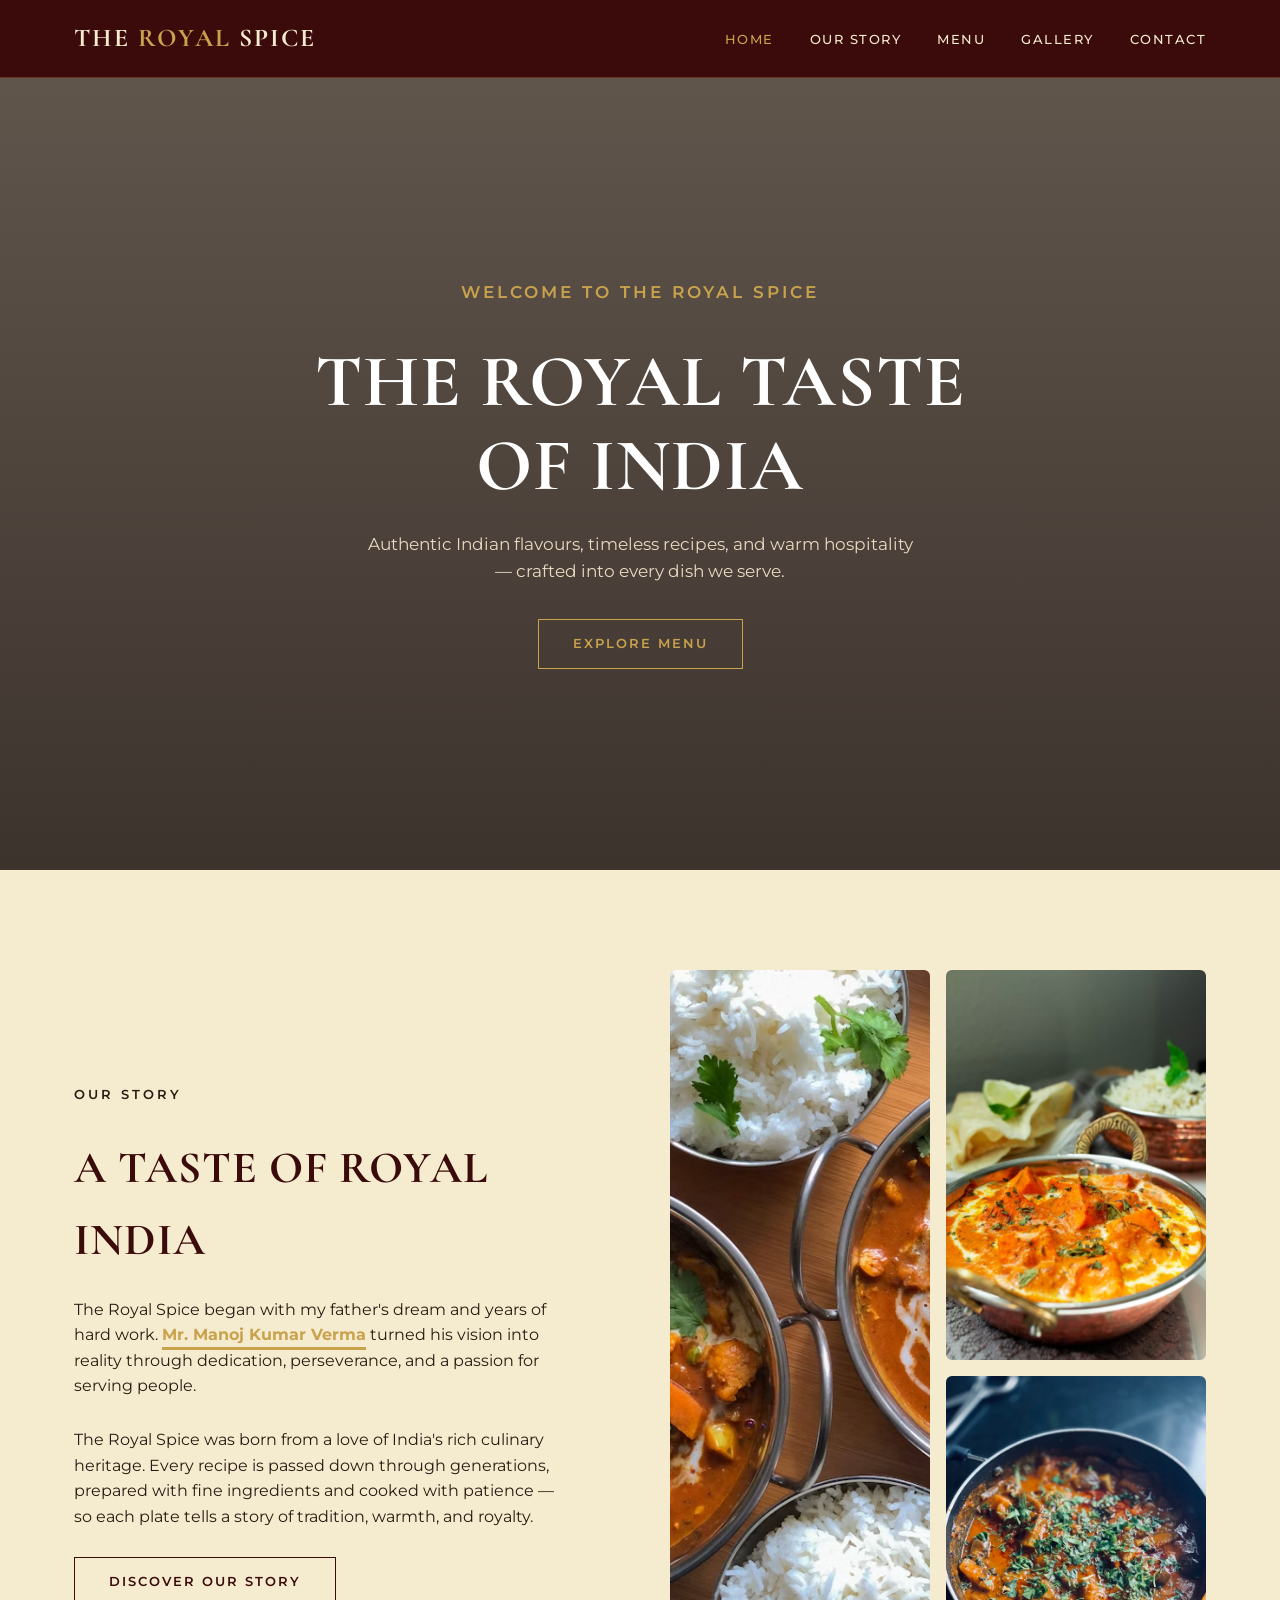
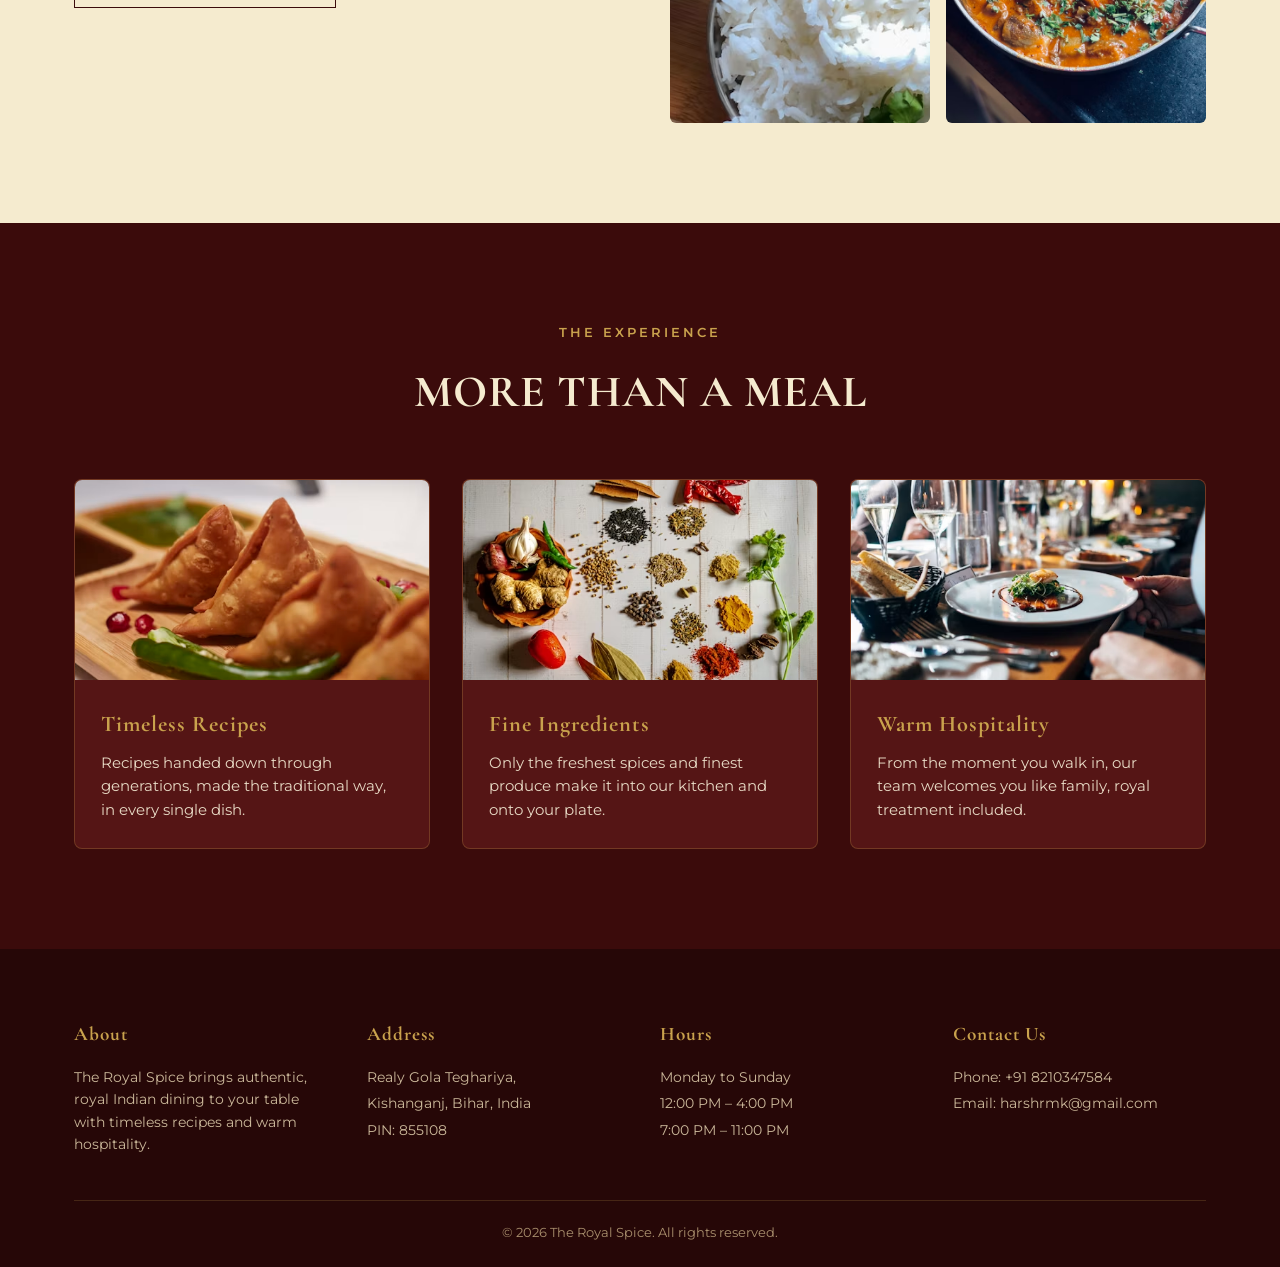
==== index.html @ 9bb50cf8 "Initial version of The Royal Spice website" ====
<!DOCTYPE html>
<html lang="en">
<head>
  <meta charset="UTF-8">
  <meta name="viewport" content="width=device-width, initial-scale=1.0">
  <title>The Royal Spice | Home</title>
  <link rel="stylesheet" href="style.css">
</head>
<body>

  <!-- =====================
       NAVIGATION BAR
       ===================== -->
  <header class="navbar">
    <div class="nav-container">
      <a href="index.html" class="logo">THE <span>ROYAL</span> SPICE</a>

      <ul class="nav-links">
        <li><a href="index.html" class="active">Home</a></li>
        <li><a href="story.html">Our Story</a></li>
        <li><a href="menu.html">Menu</a></li>
        <li><a href="gallery.html">Gallery</a></li>
        <li><a href="index.html#footer">Contact</a></li>
      </ul>

      <button class="hamburger" aria-label="Toggle navigation menu">
        <span></span>
        <span></span>
        <span></span>
      </button>
    </div>
  </header>

  <!-- =====================
       HERO SECTION
       ===================== -->
  <section class="hero">
    <div class="hero-content">
      <p class="section-label">Welcome to The Royal Spice</p>
      <h1>THE ROYAL TASTE OF INDIA</h1>
      <p>
        Authentic Indian flavours, timeless recipes, and warm hospitality —
        crafted into every dish we serve.
      </p>
      <a href="menu.html" class="btn">Explore Menu</a>
    </div>
  </section>

  <!-- =====================
       OUR STORY (preview)
       ===================== -->
  <section class="story-preview">
    <div class="container">

      <div class="story-text">
        <p class="section-label">Our Story</p>
        <h2>A TASTE OF ROYAL INDIA</h2>
        <p>
          The Royal Spice began with my father's dream and years of hard work.
          <span class="father-name">Mr. Manoj Kumar Verma</span> turned his vision into reality
          through dedication, perseverance, and a passion for serving people.
        </p>
        <p>
          The Royal Spice was born from a love of India's rich culinary
          heritage. Every recipe is passed down through generations,
          prepared with fine ingredients and cooked with patience — so
          each plate tells a story of tradition, warmth, and royalty.
        </p>
        <a href="story.html" class="btn btn-dark">Discover Our Story</a>
      </div>

      <div class="story-images">
        <img src="images/curry.avif" alt="Indian curry dish">
        <img src="images/spices.avif" alt="Indian spices">
        <img src="images/plated-dish.avif" alt="Freshly plated dish">
      </div>

    </div>
  </section>

  <!-- =====================
       EXPERIENCE SECTION
       ===================== -->
  <section class="experience">
    <div class="container">
      <p class="section-label">The Experience</p>
      <h2>MORE THAN A MEAL</h2>

      <div class="experience-cards">

        <div class="exp-card">
          <img src="images/traditional-recipe.avif" alt="Traditional recipe being prepared">
          <div class="exp-card-content">
            <h3>Timeless Recipes</h3>
            <p>Recipes handed down through generations, made the traditional way, in every single dish.</p>
          </div>
        </div>

        <div class="exp-card">
          <img src="images/ingredients.avif" alt="Fresh ingredients">
          <div class="exp-card-content">
            <h3>Fine Ingredients</h3>
            <p>Only the freshest spices and finest produce make it into our kitchen and onto your plate.</p>
          </div>
        </div>

        <div class="exp-card">
          <img src="images/Warm restaurant hospitality.avif" alt="Warm restaurant hospitality">
          <div class="exp-card-content">
            <h3>Warm Hospitality</h3>
            <p>From the moment you walk in, our team welcomes you like family, royal treatment included.</p>
          </div>
        </div>

      </div>
    </div>
  </section>

  <!-- =====================
       FOOTER
       ===================== -->
  <footer class="site-footer" id="footer">
    <div class="container">
      <div class="footer-grid">

        <div>
          <h4>About</h4>
          <p>The Royal Spice brings authentic, royal Indian dining to your table with timeless recipes and warm hospitality.</p>
        </div>

        <div>
          <h4>Address</h4>
          <p>Realy Gola Teghariya,</p>
          <p>Kishanganj, Bihar, India</p>
          <p>PIN: 855108</p>
        </div>

        <div>
          <h4>Hours</h4>
          <p>Monday to Sunday</p>
          <p>12:00 PM – 4:00 PM</p>
          <p>7:00 PM – 11:00 PM</p>
        </div>

        <div>
          <h4>Contact Us</h4>
          <p>Phone: +91 8210347584</p>
          <p>Email: harshrmk@gmail.com</p>
        </div>

      </div>

      <div class="footer-bottom">
        <p>&copy; 2026 The Royal Spice. All rights reserved.</p>
      </div>
    </div>
  </footer>

  <script src="script.js"></script>
</body>
</html>
---- style.css ----
/* =========================================================
   THE ROYAL SPICE — style.css
   A single shared stylesheet used by every page.
   Sections are labeled clearly so a beginner can find things.
   ========================================================= */

@import url('https://fonts.googleapis.com/css2?family=Cormorant+Garamond:wght@500;600;700&family=Montserrat:wght@400;500;600&display=swap');

:root {
  --cream: #F5EBCF;
  --maroon: #3B0B0B;
  --maroon-light: #551515;
  --gold: #C9A24D;
  --text-dark: #2A1B12;
  --white: #FFFFFF;

  --font-heading: 'Cormorant Garamond', serif;
  --font-body: 'Montserrat', sans-serif;

  --max-width: 1180px;
}

* {
  margin: 0;
  padding: 0;
  box-sizing: border-box;
}

html {
  scroll-behavior: smooth;
}

body {
  font-family: var(--font-body);
  color: var(--text-dark);
  background-color: var(--cream);
  line-height: 1.6;
  overflow-x: hidden;
}

img {
  max-width: 100%;
  display: block;
}

a {
  text-decoration: none;
  color: inherit;
}

ul {
  list-style: none;
}

.container {
  max-width: var(--max-width);
  margin: 0 auto;
  padding: 0 24px;
}

h1, h2, h3 {
  font-family: var(--font-heading);
  font-weight: 700;
  letter-spacing: 1px;
}

.section-label {
  font-family: var(--font-body);
  color: var(--gold);
  letter-spacing: 3px;
  font-size: 0.8rem;
  font-weight: 600;
  text-transform: uppercase;
}

.btn {
  display: inline-block;
  padding: 14px 34px;
  border: 1px solid var(--gold);
  color: var(--gold);
  font-family: var(--font-body);
  font-size: 0.8rem;
  font-weight: 600;
  letter-spacing: 2px;
  text-transform: uppercase;
  background: transparent;
  cursor: pointer;
  transition: background-color 0.3s ease, color 0.3s ease;
}

.btn:hover {
  background-color: var(--gold);
  color: var(--maroon);
}

.btn-dark {
  border-color: var(--maroon);
  color: var(--maroon);
}

.btn-dark:hover {
  background-color: var(--maroon);
  color: var(--cream);
}

.navbar {
  position: sticky;
  top: 0;
  left: 0;
  width: 100%;
  z-index: 1000;
  background-color: var(--maroon);
  border-bottom: 1px solid rgba(201, 162, 77, 0.3);
}

.nav-container {
  max-width: var(--max-width);
  margin: 0 auto;
  padding: 18px 24px;
  display: flex;
  align-items: center;
  justify-content: space-between;
}

.logo {
  font-family: var(--font-heading);
  font-size: 1.6rem;
  font-weight: 700;
  color: var(--cream);
  letter-spacing: 2px;
}

.logo span {
  color: var(--gold);
}

.nav-links {
  display: flex;
  gap: 36px;
}

.nav-links a {
  color: var(--cream);
  font-size: 0.82rem;
  font-weight: 500;
  letter-spacing: 1.5px;
  text-transform: uppercase;
  transition: color 0.25s ease;
  position: relative;
}

.nav-links a:hover,
.nav-links a.active {
  color: var(--gold);
}

.hamburger {
  display: none;
  flex-direction: column;
  gap: 5px;
  background: none;
  border: none;
  cursor: pointer;
  padding: 6px;
}

.hamburger span {
  width: 26px;
  height: 2px;
  background-color: var(--cream);
  transition: transform 0.3s ease, opacity 0.3s ease;
}

.hero {
  position: relative;
  min-height: 88vh;
  display: flex;
  align-items: center;
  justify-content: center;
  text-align: center;
  background-image: url('https://images.unsplash.com/photo-1517248135467-4c7edcad34c4?auto=format&fit=crop&w=1600&q=80');
  background-size: cover;
  background-position: center;
}

.hero::before {
  content: "";
  position: absolute;
  inset: 0;
  background: linear-gradient(180deg, rgba(15, 5, 5, 0.65), rgba(15, 5, 5, 0.8));
}

.hero-content {
  position: relative;
  z-index: 2;
  color: var(--cream);
  padding: 0 20px;
  max-width: 800px;
}

.hero-content .section-label {
  color: var(--gold);
}

.hero-content h1 {
  font-size: clamp(2.4rem, 6vw, 4.6rem);
  color: var(--white);
  margin: 18px 0 22px;
  line-height: 1.15;
}

.hero-content p {
  font-size: 1.05rem;
  color: #EAD9C0;
  max-width: 560px;
  margin: 0 auto 34px;
}

.story-preview {
  background-color: var(--cream);
  padding: 100px 0;
}

.story-preview .container {
  display: flex;
  align-items: center;
  gap: 60px;
  flex-wrap: wrap;
}

.story-text,
.story-images {
  flex: 1 1 420px;
}

.story-text h2 {
  font-size: clamp(2rem, 4vw, 2.8rem);
  margin: 14px 0 20px;
  color: var(--maroon);
}

.story-text p {
  margin-bottom: 28px;
  color: var(--text-dark);
  max-width: 500px;
}

.story-images {
  display: grid;
  grid-template-columns: 1fr 1fr;
  gap: 16px;
}

.story-images img {
  border-radius: 6px;
  height: 100%;
  object-fit: cover;
}

.story-images img:first-child {
  grid-row: span 2;
  height: 100%;
}

.experience {
  background-color: var(--maroon);
  padding: 100px 0;
  text-align: center;
}

.experience .section-label {
  color: var(--gold);
}

.experience h2 {
  color: var(--cream);
  font-size: clamp(2rem, 4vw, 2.8rem);
  margin: 14px 0 50px;
}

.experience-cards {
  display: grid;
  grid-template-columns: repeat(3, 1fr);
  gap: 32px;
}

.exp-card {
  background-color: var(--maroon-light);
  border: 1px solid rgba(201, 162, 77, 0.25);
  border-radius: 8px;
  overflow: hidden;
  text-align: left;
  transition: transform 0.3s ease;
}

.exp-card:hover {
  transform: translateY(-6px);
}

.exp-card img {
  width: 100%;
  height: 200px;
  object-fit: cover;
}

.exp-card-content {
  padding: 26px;
}

.exp-card-content h3 {
  color: var(--gold);
  font-size: 1.4rem;
  margin-bottom: 10px;
}

.exp-card-content p {
  color: #E7D9C4;
  font-size: 0.92rem;
}

.site-footer {
  background-color: #260707;
  color: #E7D9C4;
  padding: 70px 0 24px;
}

.footer-grid {
  display: grid;
  grid-template-columns: repeat(4, 1fr);
  gap: 40px;
  margin-bottom: 40px;
}

.footer-grid h4 {
  font-family: var(--font-heading);
  color: var(--gold);
  font-size: 1.2rem;
  margin-bottom: 16px;
  letter-spacing: 1px;
}

.footer-grid p {
  font-size: 0.88rem;
  color: #cbb89a;
  margin-bottom: 4px;
}

.footer-bottom {
  text-align: center;
  border-top: 1px solid rgba(201, 162, 77, 0.2);
  padding-top: 22px;
  font-size: 0.8rem;
  color: #a98f6d;
}

.page-header {
  text-align: center;
  padding: 90px 24px 60px;
  background-color: var(--cream);
}

.page-header h1 {
  font-size: clamp(2.2rem, 5vw, 3.4rem);
  color: var(--maroon);
  margin-top: 12px;
}

.page-header p.subheading {
  margin-top: 14px;
  font-family: var(--font-body);
  color: var(--text-dark);
  letter-spacing: 1px;
  font-size: 0.95rem;
  text-transform: uppercase;
}

.signature-dishes {
  background-color: var(--maroon);
  padding: 80px 0 100px;
  text-align: center;
}

.signature-dishes .section-label {
  color: var(--gold);
}

.signature-dishes h2 {
  color: var(--cream);
  font-size: clamp(2rem, 4vw, 2.6rem);
  margin: 14px 0 50px;
}

.dish-grid {
  display: grid;
  grid-template-columns: repeat(3, 1fr);
  gap: 32px;
}

.dish-card {
  text-align: left;
}

.dish-card img {
  width: 100%;
  height: 240px;
  object-fit: cover;
  border-radius: 8px;
  margin-bottom: 18px;
}

.dish-card h3 {
  color: var(--gold);
  font-size: 1.4rem;
  margin-bottom: 8px;
}

.dish-card p {
  color: #E7D9C4;
  font-size: 0.9rem;
}

.menu-list-section {
  background-color: var(--cream);
  padding: 90px 0;
}

.menu-list-section > .container > h2 {
  text-align: center;
  color: var(--maroon);
  font-size: clamp(2rem, 4vw, 2.6rem);
  margin-bottom: 60px;
}

.menu-category {
  max-width: 720px;
  margin: 0 auto 60px;
}

.menu-category h3 {
  color: var(--maroon);
  font-size: 1.6rem;
  border-bottom: 2px solid var(--gold);
  padding-bottom: 10px;
  margin-bottom: 30px;
  letter-spacing: 1px;
}

.menu-item {
  margin-bottom: 26px;
}

.menu-item-top {
  display: flex;
  justify-content: space-between;
  align-items: baseline;
  gap: 12px;
}

.menu-item-top h4 {
  font-family: var(--font-heading);
  font-size: 1.2rem;
  color: var(--text-dark);
}

.menu-item-top .dots {
  flex: 1;
  border-bottom: 1px dotted #a98f6d;
  margin: 0 10px;
  transform: translateY(-6px);
}

.menu-item-top .price {
  font-family: var(--font-heading);
  font-weight: 700;
  color: var(--maroon);
  font-size: 1.15rem;
  white-space: nowrap;
}

.menu-item p {
  font-size: 0.88rem;
  color: #5b4a3a;
  margin-top: 4px;
}

.heritage-text {
  max-width: 760px;
  margin: 0 auto;
  padding: 0 24px 80px;
  color: var(--text-dark);
}
.father-name {
  color: #C9A24D !important;
  font-weight: bold !important;
  border-bottom: 3px solid #C9A24D !important;
  padding-bottom: 3px;
}

.heritage-text p {
  margin-bottom: 22px;
  font-size: 1rem;
}

.crafted-banner {
  background-color: var(--maroon);
  color: var(--cream);
  text-align: center;
  padding: 60px 24px;
}

.crafted-banner h2 {
  font-size: clamp(1.8rem, 4vw, 2.6rem);
  color: var(--gold);
  letter-spacing: 2px;
}

.heritage-image {
  width: 100%;
  height: 420px;
  object-fit: cover;
}

.quote-section {
  background-color: var(--cream);
  text-align: center;
  padding: 90px 24px;
}

.quote-section p {
  font-family: var(--font-heading);
  font-size: clamp(1.5rem, 3.5vw, 2.4rem);
  color: var(--maroon);
  max-width: 760px;
  margin: 0 auto;
  line-height: 1.5;
}

.gallery-grid {
  display: grid;
  grid-template-columns: repeat(3, 1fr);
  gap: 20px;
  padding: 0 24px 90px;
  max-width: var(--max-width);
  margin: 0 auto;
}

.gallery-grid img {
  width: 100%;
  height: 280px;
  object-fit: cover;
  border-radius: 10px;
  transition: transform 0.35s ease;
}

.gallery-grid img:hover {
  transform: scale(1.03);
}

.gallery-grid .tall {
  height: 100%;
  grid-row: span 2;
}

.lifestyle-banner {
  background-color: var(--maroon);
  color: var(--cream);
  text-align: center;
  padding: 90px 24px;
}

.lifestyle-banner h2 {
  font-size: clamp(1.8rem, 4.5vw, 2.8rem);
  color: var(--cream);
  line-height: 1.4;
}

.lifestyle-banner h2 span {
  color: var(--gold);
}

/* ---------------------------------------------------------
   RESPONSIVE DESIGN
   --------------------------------------------------------- */

@media (max-width: 900px) {
  .story-preview .container {
    flex-direction: column;
  }

  .experience-cards,
  .dish-grid {
    grid-template-columns: repeat(2, 1fr);
  }

  .footer-grid {
    grid-template-columns: repeat(2, 1fr);
  }

  .gallery-grid {
    grid-template-columns: repeat(2, 1fr);
  }
}

@media (max-width: 640px) {
  .nav-links {
    position: absolute;
    top: 100%;
    left: 0;
    width: 100%;
    background-color: var(--maroon);
    flex-direction: column;
    align-items: center;
    gap: 0;
    max-height: 0;
    overflow: hidden;
    transition: max-height 0.35s ease;
  }

  .nav-links.open {
    max-height: 400px;
  }

  .nav-links a {
    padding: 16px 0;
    width: 100%;
    text-align: center;
    border-top: 1px solid rgba(201, 162, 77, 0.15);
  }

  .hamburger {
    display: flex;
  }

  .hamburger.open span:nth-child(1) {
    transform: translateY(7px) rotate(45deg);
  }

  .hamburger.open span:nth-child(2) {
    opacity: 0;
  }

  .hamburger.open span:nth-child(3) {
    transform: translateY(-7px) rotate(-45deg);
  }

  .experience-cards,
  .dish-grid,
  .footer-grid,
  .gallery-grid {
    grid-template-columns: 1fr;
  }

  .story-images img:first-child {
    grid-row: auto;
  }

  .gallery-grid .tall {
    grid-row: auto;
    height: 280px;
  }

  .menu-item-top {
    flex-wrap: wrap;
  }

  .menu-item-top .dots {
    display: none;
  }
}
/* =========================
   MOBILE RESPONSIVE DESIGN
   ========================= */

@media (max-width: 768px) {

  /* Navigation */
  .navbar {
    padding: 15px 20px;
  }

  .nav-links {
    gap: 15px;
    font-size: 14px;
  }

  /* Main sections */
  .container {
    width: 90%;
  }

  /* Headings */
  h1 {
    font-size: 38px;
  }

  h2 {
    font-size: 28px;
  }

}
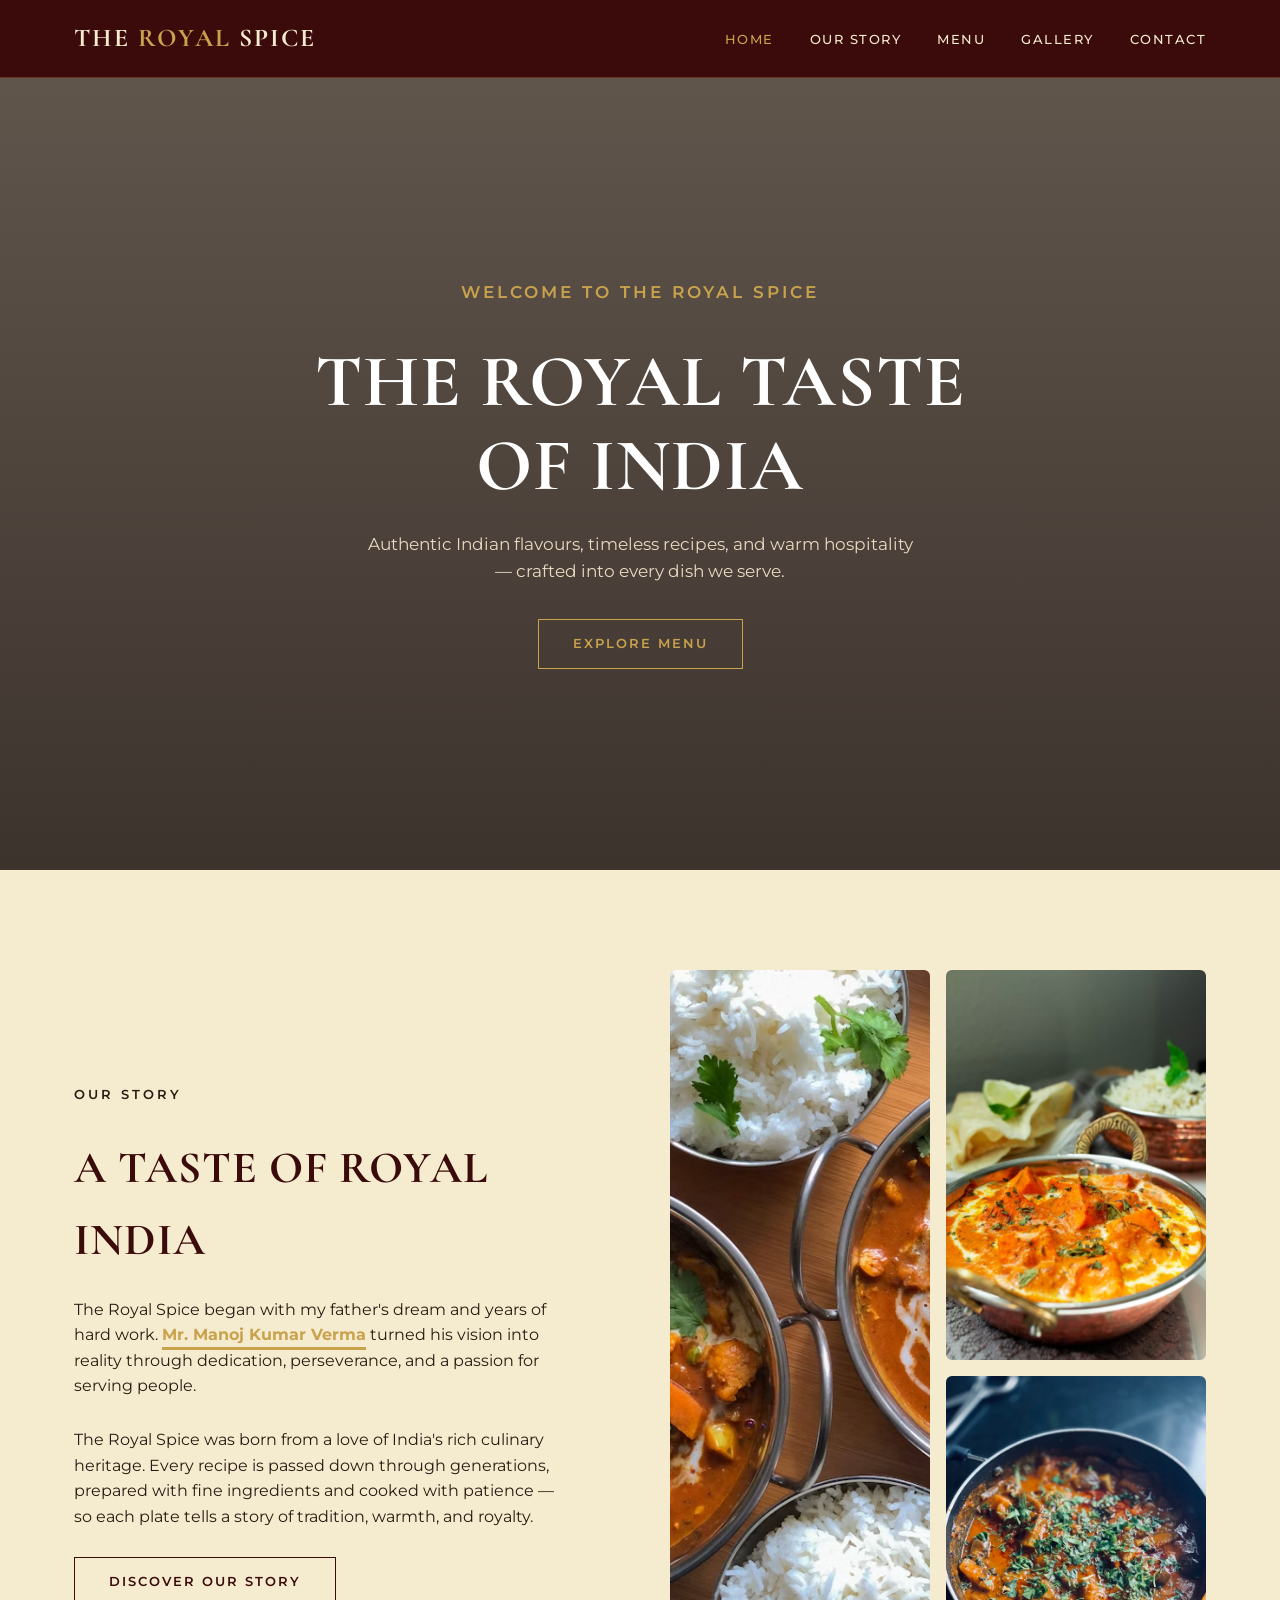
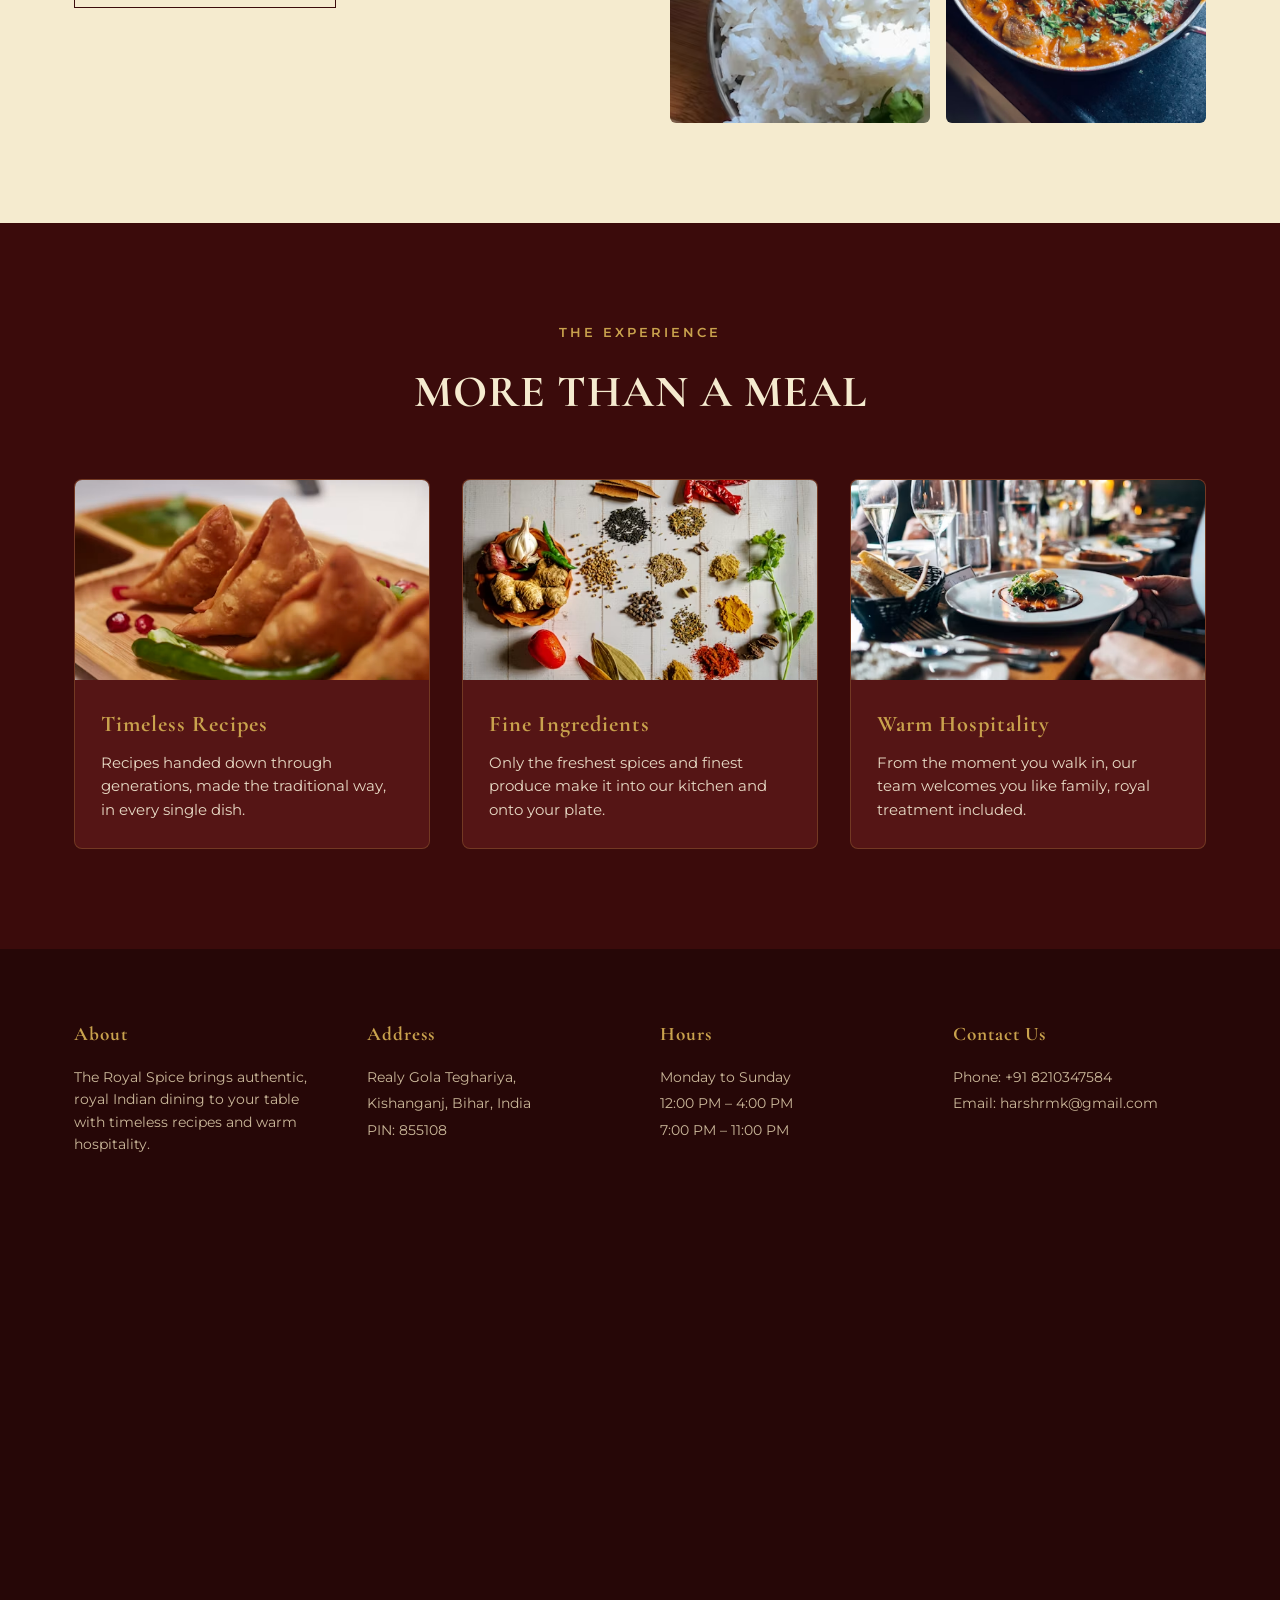
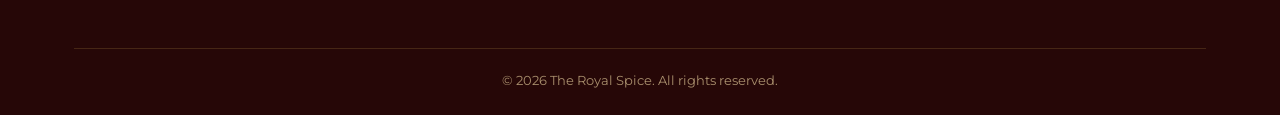
==== commit 26db600c: "Add Map" ====
--- a/index.html
+++ b/index.html
@@ -149,6 +149,17 @@
         </div>
 
       </div>
+    <div class="map-container">
+    <iframe 
+        src="https://www.google.com/maps/embed?pb=!1m18!1m12!1m3!1d3582.9129161193896!2d87.95380979776382!3d26.101761236514033!2m3!1f0!2f0!3f0!3m2!1i1024!2i768!4f13.1!3m3!1m2!1s0x39e517bbb5072401%3A0x2cd34ae85e9ae0b4!2sEat%20%26%20Park!5e0!3m2!1sen!2sin!4v1788346016047!5m2!1sen!2sin"
+        width="500"
+        height="400"
+        style="border:0;"
+        allowfullscreen=""
+        loading="lazy"
+        referrerpolicy="strict-origin-when-cross-origin">
+    </iframe>
+</div>
 
       <div class="footer-bottom">
         <p>&copy; 2026 The Royal Spice. All rights reserved.</p>
--- a/style.css
+++ b/style.css
@@ -6,6 +6,21 @@
 
 @import url('https://fonts.googleapis.com/css2?family=Cormorant+Garamond:wght@500;600;700&family=Montserrat:wght@400;500;600&display=swap');
 
+* {
+  box-sizing: border-box;
+}
+
+html,
+body {
+  margin: 0;
+  padding: 0;
+  width: 100%;
+  overflow-x: hidden;
+}
+img,
+iframe {
+  max-width: 100%;
+}
 :root {
   --cream: #F5EBCF;
   --maroon: #3B0B0B;
@@ -599,6 +614,14 @@
   .gallery-grid {
     grid-template-columns: repeat(2, 1fr);
   }
+}
+.map-container {
+    text-align: center;
+    margin: 40px auto;
+}
+
+.map-container iframe {
+    border: 0;
 }
 
 @media (max-width: 640px) {
@@ -696,5 +719,11 @@
   h2 {
     font-size: 28px;
   }
+    .map-container iframe {
+    width: 100%;
+    max-width: 100%;
+    height: 300px;
+    display: block;
+  }
 
 }
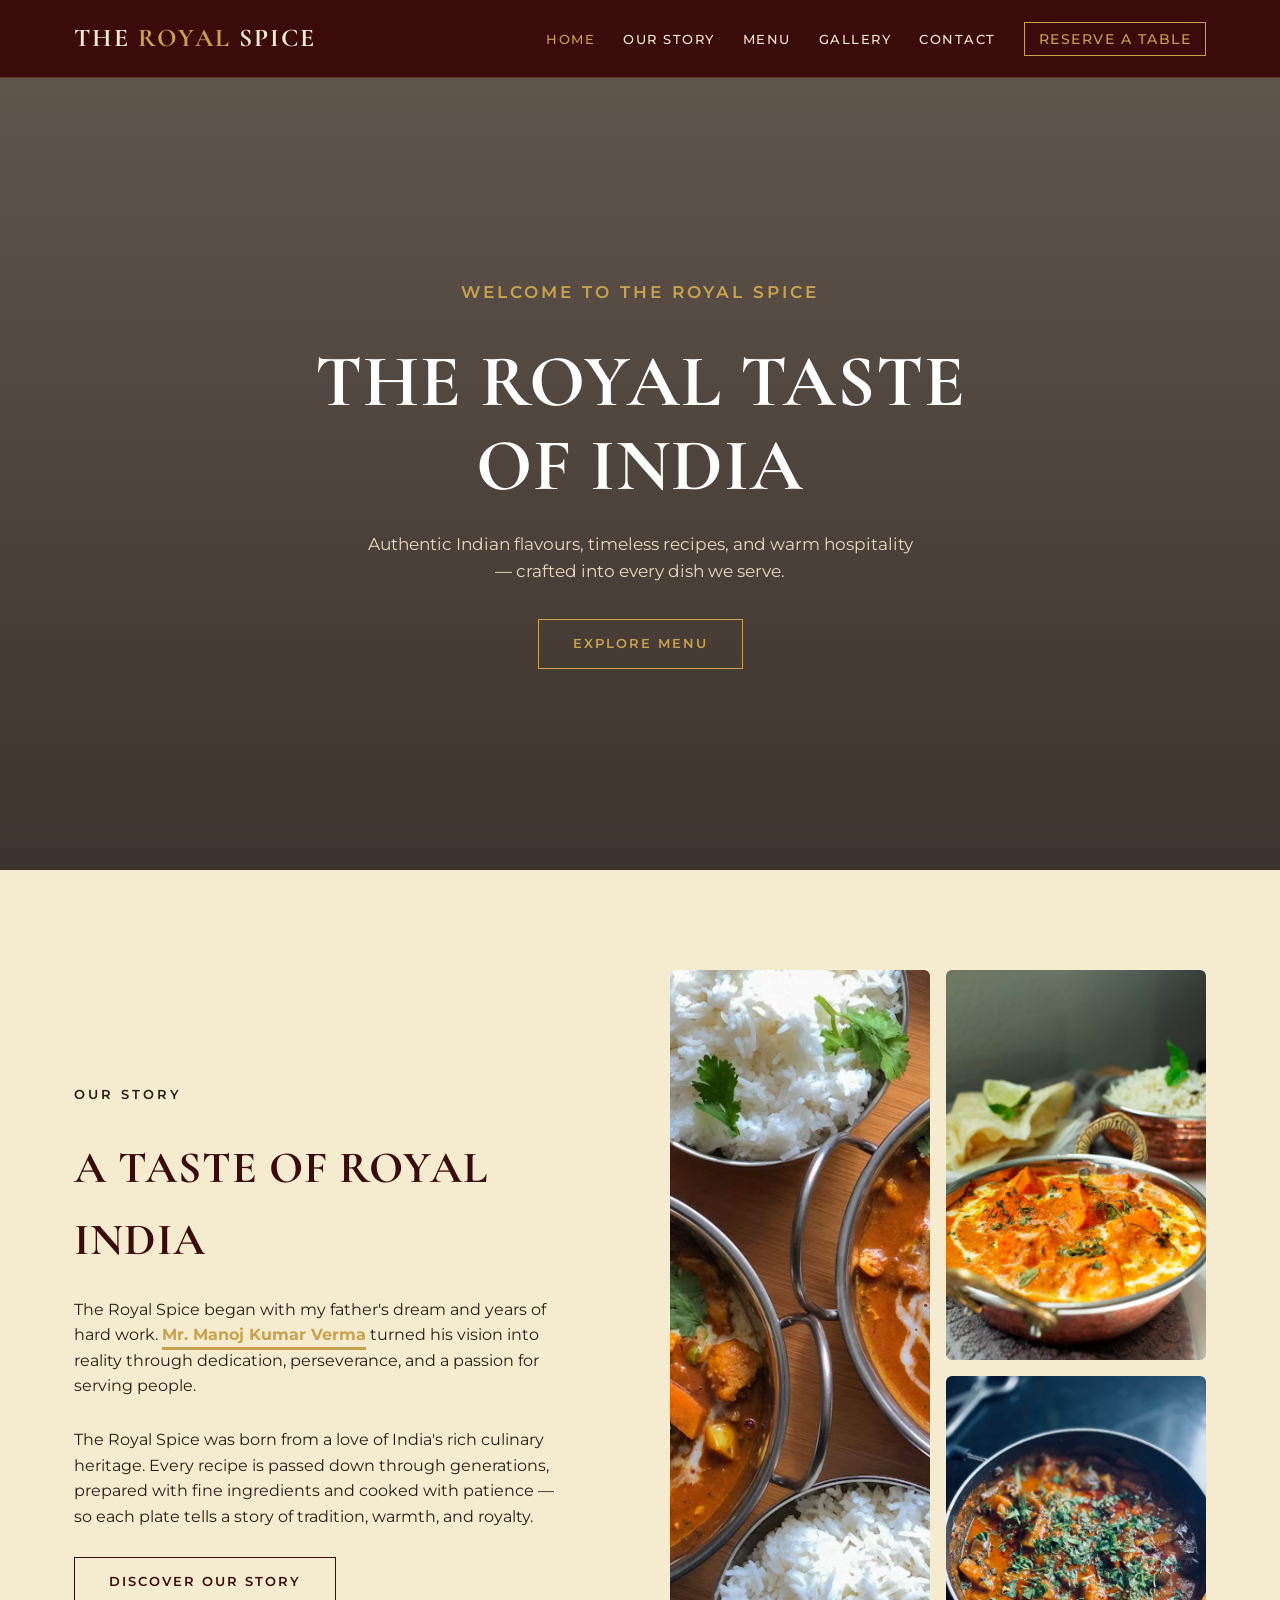
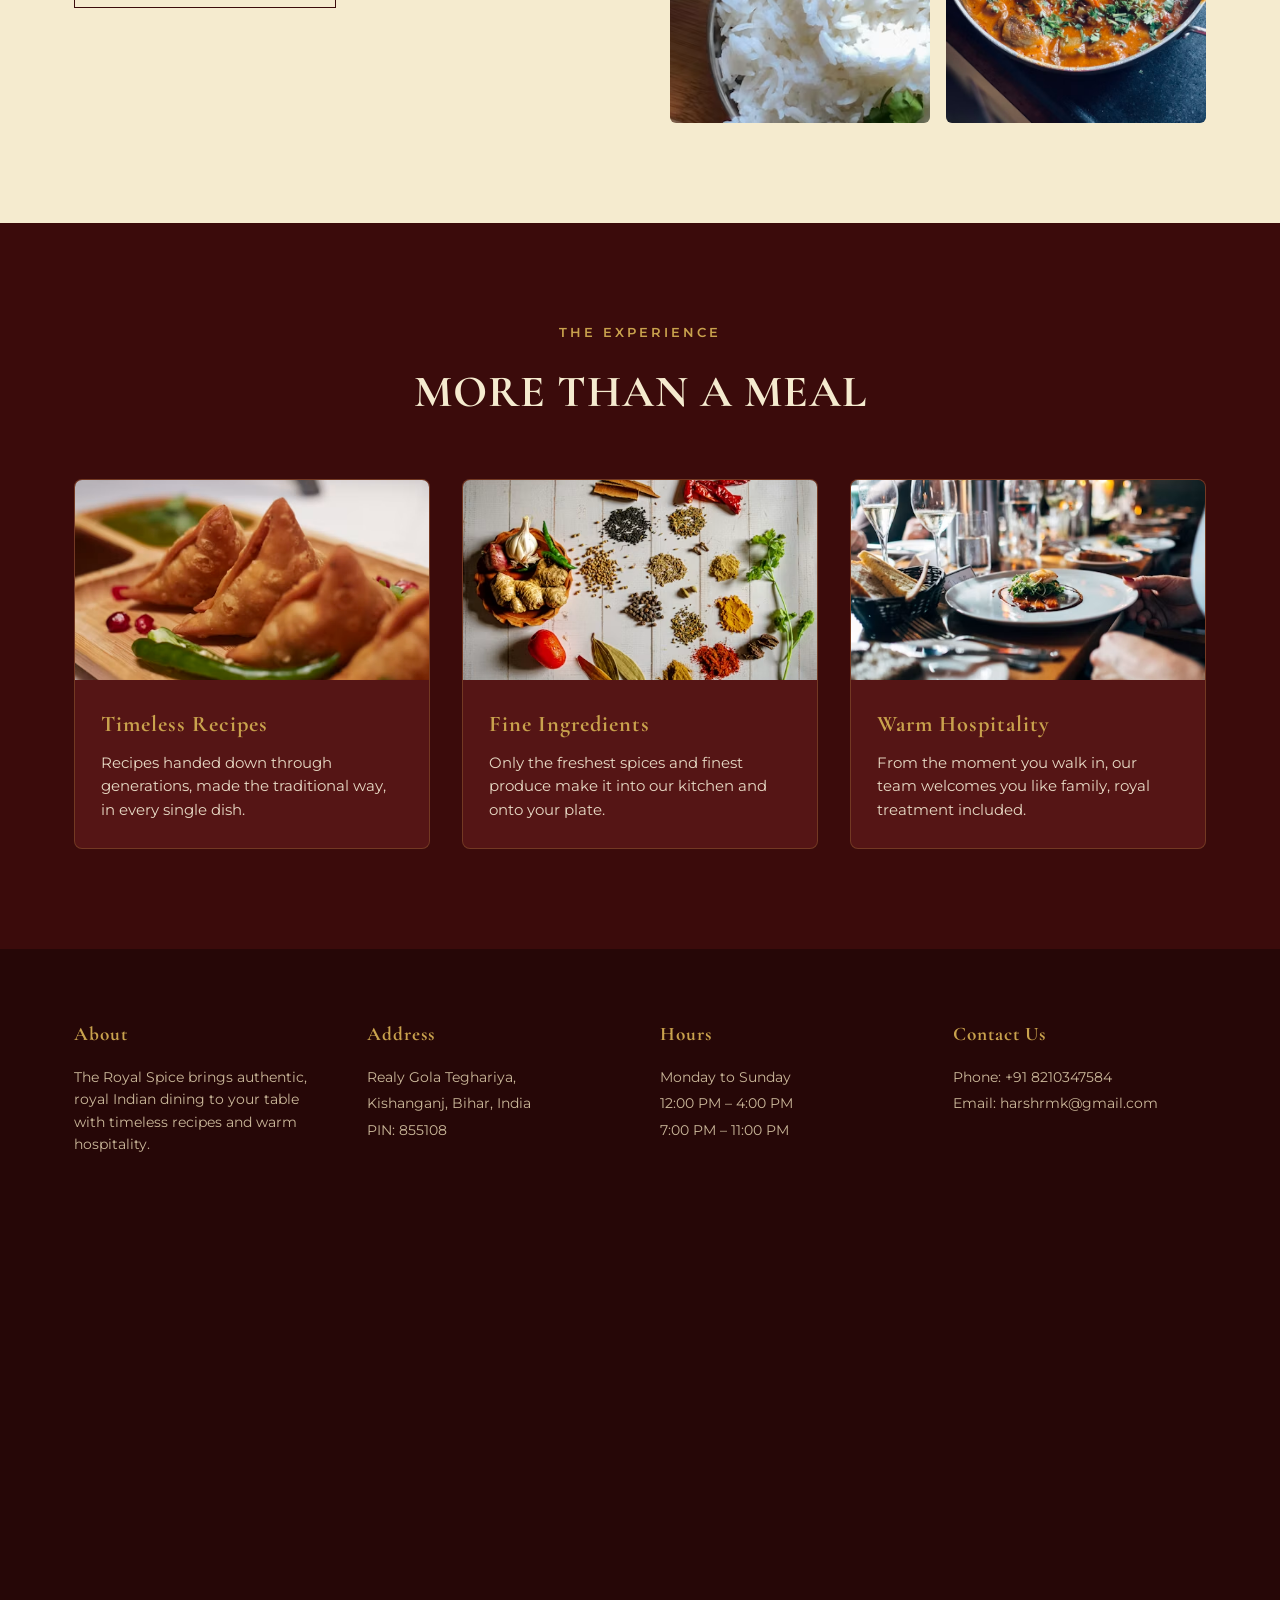
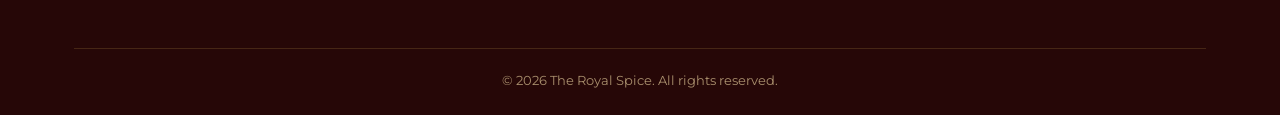
==== commit d9410173: "add a feature booking table" ====
--- a/index.html
+++ b/index.html
@@ -20,7 +20,8 @@
         <li><a href="story.html">Our Story</a></li>
         <li><a href="menu.html">Menu</a></li>
         <li><a href="gallery.html">Gallery</a></li>
-        <li><a href="index.html#footer">Contact</a></li>
+        <li><a href="contact.html">Contact</a></li>
+        <li><a href="booking.html">Reserve a Table</a></li>
       </ul>
 
       <button class="hamburger" aria-label="Toggle navigation menu">
--- a/style.css
+++ b/style.css
@@ -151,7 +151,12 @@
 
 .nav-links {
   display: flex;
-  gap: 36px;
+  gap: 28px;
+}
+.nav-links li:last-child a {
+  padding: 7px 10px;
+  font-size: 0.78rem;
+  white-space: nowrap;
 }
 
 .nav-links a {
@@ -591,6 +596,240 @@
 
 .lifestyle-banner h2 span {
   color: var(--gold);
+}
+/* ---------------------------------------------------------
+   13. CONTACT FORM
+   --------------------------------------------------------- */
+.contact-section {
+  background-color: var(--cream);
+  padding: 100px 0;
+}
+
+.contact-heading {
+  text-align: center;
+  color: var(--maroon);
+  font-size: clamp(2rem, 4vw, 2.8rem);
+  margin: 14px 0 50px;
+}
+
+.contact-form {
+  max-width: 640px;
+  margin: 0 auto;
+  background-color: var(--white);
+  border: 1px solid rgba(59, 11, 11, 0.12);
+  border-radius: 10px;
+  padding: 48px;
+}
+
+/* First Name + Last Name side by side on desktop */
+.form-row {
+  display: grid;
+  grid-template-columns: 1fr 1fr;
+  gap: 24px;
+}
+
+.form-group {
+  margin-bottom: 24px;
+}
+
+.form-group label {
+  display: block;
+  font-family: var(--font-body);
+  font-size: 0.78rem;
+  font-weight: 600;
+  letter-spacing: 1.5px;
+  text-transform: uppercase;
+  color: var(--maroon);
+  margin-bottom: 8px;
+}
+
+.form-group input,
+.form-group textarea {
+  width: 100%;
+  font-family: var(--font-body);
+  font-size: 0.95rem;
+  color: var(--text-dark);
+  background-color: var(--cream);
+  border: 1px solid rgba(59, 11, 11, 0.2);
+  border-radius: 4px;
+  padding: 13px 16px;
+}
+
+.form-group textarea {
+  resize: vertical;
+  min-height: 130px;
+}
+
+/* Gold focus ring, matching the site's accent color */
+.form-group input:focus,
+.form-group textarea:focus {
+  outline: none;
+  border-color: var(--gold);
+  box-shadow: 0 0 0 3px rgba(201, 162, 77, 0.25);
+}
+
+.form-group input::placeholder,
+.form-group textarea::placeholder {
+  color: #9c8a72;
+}
+
+/* Solid gold submit button (variant of the existing .btn) */
+.btn-submit {
+  display: block;
+  width: 100%;
+  background-color: var(--gold);
+  color: var(--maroon);
+  border: 1px solid var(--gold);
+  margin-top: 4px;
+}
+
+.btn-submit:hover {
+  background-color: var(--maroon);
+  color: var(--gold);
+  border-color: var(--maroon);
+}
+
+/* Small info row under the contact form (address / hours / reach us) */
+.contact-info {
+  max-width: 640px;
+  margin: 40px auto 0;
+  display: grid;
+  grid-template-columns: repeat(3, 1fr);
+  gap: 24px;
+  text-align: center;
+}
+
+.contact-info h4 {
+  font-family: var(--font-heading);
+  color: var(--maroon);
+  font-size: 1.1rem;
+  margin-bottom: 6px;
+}
+
+.contact-info p {
+  font-size: 0.85rem;
+  color: var(--text-dark);
+}
+.success-message {
+    display: none;
+    margin-top: 20px;
+    padding: 15px 20px;
+    text-align: center;
+    border-radius: 8px;
+    font-size: 16px;
+}
+/* =========================================================
+BOOKING PAGE
+========================================================= */
+
+.booking-section {
+background-color: var(--cream);
+padding: 80px 0 100px;
+}
+
+.booking-intro {
+max-width: 650px;
+margin: 0 auto 45px;
+text-align: center;
+}
+
+.booking-intro h2 {
+color: var(--maroon);
+font-size: clamp(2rem, 4vw, 2.8rem);
+margin: 14px 0 18px;
+}
+
+.booking-intro > p {
+color: var(--text-dark);
+font-size: 0.95rem;
+}
+
+.booking-form {
+max-width: 700px;
+margin: 0 auto;
+background-color: var(--white);
+border: 1px solid rgba(59, 11, 11, 0.12);
+border-radius: 10px;
+padding: 48px;
+}
+
+.booking-row {
+display: grid;
+grid-template-columns: 1fr 1fr;
+gap: 24px;
+}
+
+.booking-group {
+margin-bottom: 24px;
+}
+
+.booking-group label {
+display: block;
+font-family: var(--font-body);
+font-size: 0.78rem;
+font-weight: 600;
+letter-spacing: 1.5px;
+text-transform: uppercase;
+color: var(--maroon);
+margin-bottom: 8px;
+}
+
+.booking-group label span {
+font-weight: 400;
+text-transform: none;
+letter-spacing: 0;
+}
+
+.booking-group input,
+.booking-group select,
+.booking-group textarea {
+width: 100%;
+font-family: var(--font-body);
+font-size: 0.95rem;
+color: var(--text-dark);
+background-color: var(--cream);
+border: 1px solid rgba(59, 11, 11, 0.2);
+border-radius: 4px;
+padding: 13px 16px;
+}
+
+.booking-group textarea {
+resize: vertical;
+min-height: 130px;
+}
+
+.booking-group input,
+.booking-group select,
+.booking-group textarea {
+outline: none;
+border-color: var(--gold);
+box-shadow: 0 0 0 3px rgba(201, 162, 77, 0.25);
+}
+
+.booking-submit {
+margin-top: 5px;
+}
+
+.booking-success {
+display: none;
+margin-top: 20px;
+padding: 15px 20px;
+text-align: center;
+color: var(--maroon);
+background-color: rgba(201, 162, 77, 0.15);
+border: 1px solid var(--gold);
+border-radius: 6px;
+}
+.nav-links li:last-child a {
+  border: 1px solid var(--gold);
+  padding: 8px 14px;
+  color: var(--gold);
+  font-size: 0.85rem;
+}
+
+.nav-links li:last-child a:hover {
+  background-color: var(--gold);
+  color: var(--maroon);
 }
 
 /* ---------------------------------------------------------
@@ -690,6 +929,19 @@
     display: none;
   }
 }
+ .contact-form {
+    padding: 32px 22px;
+  }
+
+  .form-row {
+    grid-template-columns: 1fr;
+    gap: 0;
+  }
+
+  .contact-info {
+    grid-template-columns: 1fr;
+    gap: 22px;
+  }
 /* =========================
    MOBILE RESPONSIVE DESIGN
    ========================= */
@@ -701,9 +953,55 @@
     padding: 15px 20px;
   }
 
+  .hamburger {
+    display: flex;
+  }
+
   .nav-links {
-    gap: 15px;
-    font-size: 14px;
+    position: absolute;
+    top: 100%;
+    left: 0;
+    width: 100%;
+    background-color: var(--maroon);
+
+    display: flex;
+    flex-direction: column;
+    align-items: center;
+    gap: 0;
+
+    max-height: 0;
+    overflow: hidden;
+
+    transition: max-height 0.35s ease;
+  }
+
+  .nav-links.open {
+    max-height: 400px;
+  }
+
+  .nav-links li {
+    width: 100%;
+  }
+
+  .nav-links a {
+    display: block;
+    padding: 16px 0;
+    width: 100%;
+    text-align: center;
+    border-top: 1px solid rgba(201, 162, 77, 0.15);
+  }
+
+  /* Hamburger animation */
+  .hamburger.open span:nth-child(1) {
+    transform: translateY(7px) rotate(45deg);
+  }
+
+  .hamburger.open span:nth-child(2) {
+    opacity: 0;
+  }
+
+  .hamburger.open span:nth-child(3) {
+    transform: translateY(-7px) rotate(-45deg);
   }
 
   /* Main sections */
@@ -719,11 +1017,30 @@
   h2 {
     font-size: 28px;
   }
-    .map-container iframe {
+
+  /* Map */
+  .map-container iframe {
     width: 100%;
     max-width: 100%;
     height: 300px;
     display: block;
   }
+}
+/* Booking page mobile */
+
+@media (max-width: 640px) {
+
+.booking-form {
+padding: 32px 22px;
+}
+
+.booking-row {
+grid-template-columns: 1fr;
+gap: 0;
+}
+
+.booking-section {
+padding: 60px 0 80px;
+}
 
 }
